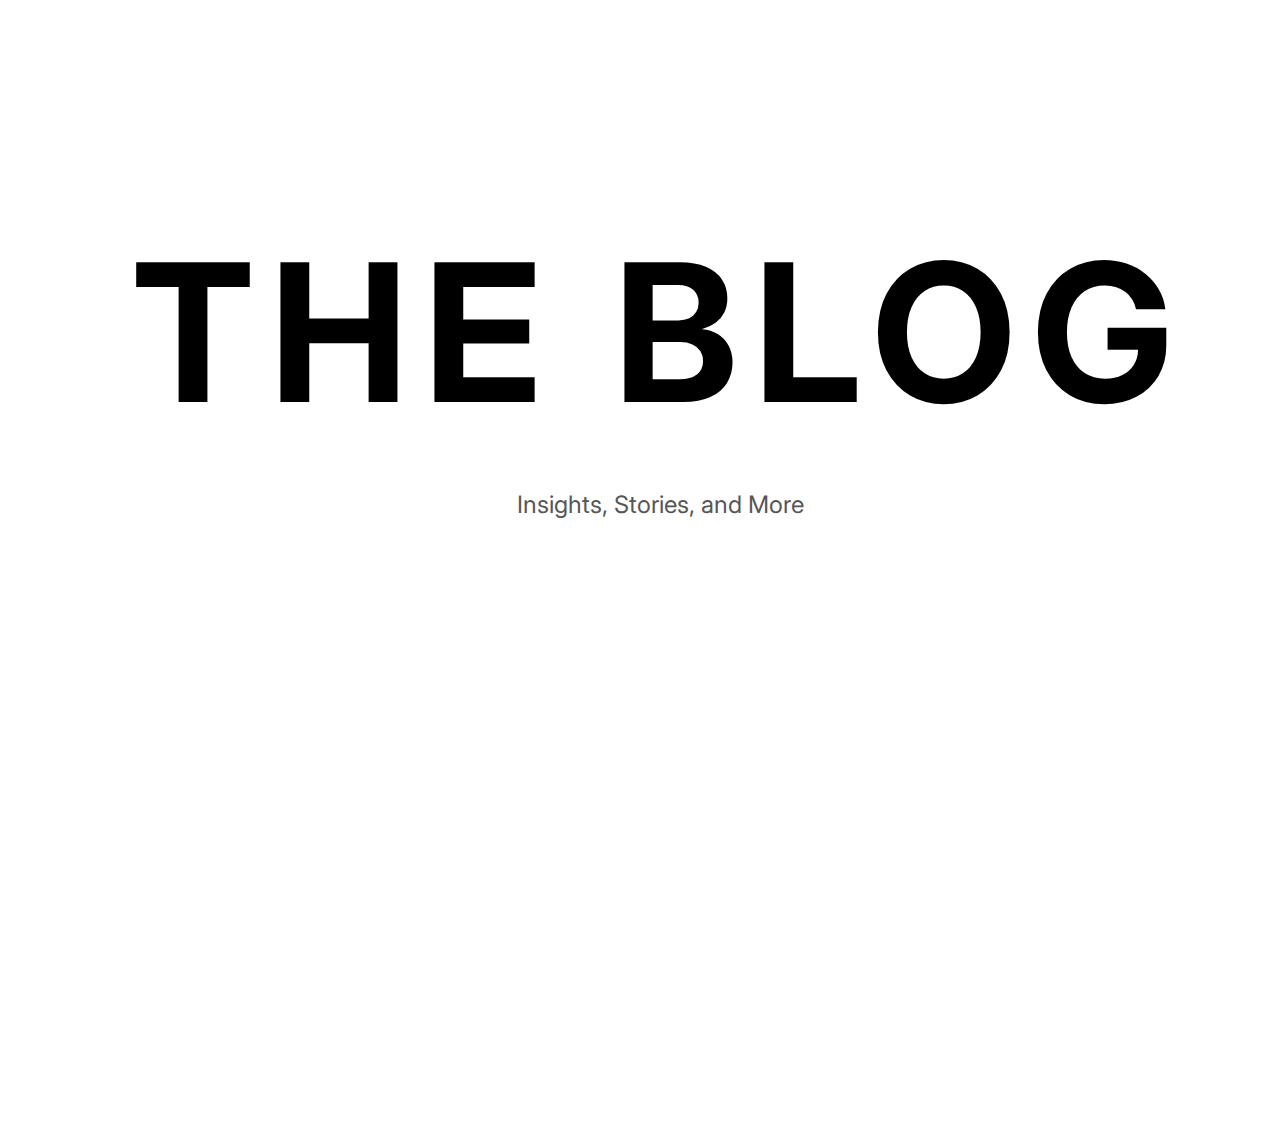
==== index.html @ 01e9813a "init" ====
<!DOCTYPE html>
<html lang="en">
<head>
  <meta charset="UTF-8" />
  <meta name="viewport" content="width=device-width, initial-scale=1.0" />
  <title>THE BLOG - Home</title>
  <link rel="stylesheet" href="styles.css" />
  <!-- Import Google Fonts -->
  <link href="https://fonts.googleapis.com/css2?family=Roboto:wght@400;700&family=Roboto+Slab:wght@400;700&display=swap" rel="stylesheet" />
  <style>
    /* Lazy reveal effect for posts, section headers, and the secondary title */
    .post, .section-title, .secondary {
      opacity: 0;
      transform: translateY(20px);
      transition: opacity 0.6s ease-out, transform 0.6s ease-out;
    }
    .post.visible, .section-title.visible, .secondary.visible {
      opacity: 1;
      transform: translateY(0);
    }
    
    /* Arrow button styling (now static positioning) */
    #scrollArrow {
      display: block;
      margin: 20px auto 0;
      background: transparent;
      border: none;
      font-size: 3rem;
      cursor: pointer;
      opacity: 0;
      transition: opacity 0.6s ease-out, transform 0.3s ease;
    }
    #scrollArrow.visible {
      opacity: 1;
    }
  </style>
</head>
<body>
  <!-- Global Header Container -->
  <div id="global-header"></div>

  <!-- Hero Section (styled externally) -->
  <section class="hero">
    <h1 class="hero-title">THE BLOG</h1>
    <p class="hero-subtitle">Insights, Stories, and More</p>
    <!-- Arrow button placed inside the hero so it appears below the subtitle -->
    <button id="scrollArrow" aria-label="Scroll Down">&#8595;</button>
  </section>
  
  <!-- Secondary Title -->
  <section id="second-title" class="container">
    <h1 class="secondary">THE BLOG</h1>
  </section>

  <!-- Main Content: Recent Posts -->
  <section id="posts" class="container">
    <h2 class="section-title">Recent Posts</h2>
    <div id="postsContainer"></div>
  </section>

  <script>
    document.addEventListener("DOMContentLoaded", function() {
      // Load global header from header.html
      function loadGlobalHeader() {
        fetch('header.html')
          .then(response => response.text())
          .then(data => {
            const container = document.getElementById('global-header');
            container.innerHTML = data;
            // Execute inline scripts in the loaded header.html
            const scripts = container.querySelectorAll("script");
            scripts.forEach(oldScript => {
              const newScript = document.createElement("script");
              if (oldScript.src) {
                newScript.src = oldScript.src;
              } else {
                newScript.textContent = oldScript.textContent;
              }
              document.head.appendChild(newScript);
              document.head.removeChild(newScript);
            });
          })
          .catch(error => console.error('Error loading header:', error));
      }
      loadGlobalHeader();

      // Fetch and display posts
      async function fetchPosts() {
        try {
          const response = await fetch('http://localhost:3000/api/posts');
          const data = await response.json();
          const container = document.getElementById('postsContainer');
          container.innerHTML = '';
          data.posts.forEach(post => {
            const postDiv = document.createElement('div');
            postDiv.className = 'post'; // Initially hidden via CSS
            postDiv.innerHTML = `
              <h3>${post.title}</h3>
              <p>${post.excerpt}</p>
              <p><em>${new Date(post.date).toLocaleString()}</em></p>
            `;
            container.appendChild(postDiv);
          });
          observeElements();
        } catch (error) {
          console.error('Error fetching posts:', error);
        }
      }
      fetchPosts();

      // Intersection Observer for lazy reveal on posts, section headers, and secondary title
      function observeElements() {
        const animatedElements = document.querySelectorAll('.post, .section-title, .secondary');
        const observer = new IntersectionObserver((entries) => {
          entries.forEach(entry => {
            if (entry.isIntersecting) {
              entry.target.classList.add('visible');
            } else {
              entry.target.classList.remove('visible');
            }
          });
        }, { threshold: 0.2 });
        animatedElements.forEach(element => observer.observe(element));
      }

      // After 2 seconds, reveal the arrow button
      setTimeout(() => {
        const arrow = document.getElementById('scrollArrow');
        if (arrow) {
          arrow.classList.add('visible');
        } else {
          console.error("Scroll arrow element not found!");
        }
      }, 2000);

      // When the arrow is clicked, scroll smoothly to the secondary title
      document.getElementById('scrollArrow').addEventListener('click', () => {
        const target = document.getElementById('second-title');
        if (target) {
          target.scrollIntoView({ behavior: 'smooth' });
        }
      });
    });
  </script>
</body>
</html>
---- styles.css ----
@import url('https://fonts.googleapis.com/css2?family=Inter:wght@400;600;700&display=swap');



/* CSS Reset (simple version) */
* {
    margin: 0;
    padding: 0;
    box-sizing: border-box;
  }
  
  /* Global typography */
  body {
    font-family: 'Inter', sans-serif; 
    line-height: 1.6;
    background-color: #ffffff;
    color: #333;
    padding: 20px;
  }

  .hero {
    width: 100vw;
    height: 100vh;
    margin: 0;
    display: flex;
    justify-content: center;
    align-items: center;
    text-align: center;
    flex-direction: column;
  }
  
  .hero-title {
    font-size: 15vw; /* Large font size */
    font-weight: bold;
    text-transform: uppercase; /* Make it all caps */
    letter-spacing: 1rem; /* Add spacing between letters */
    color: #000000
  }
  
  .hero-subtitle {
    margin: 0;
    font-size: 1.5rem;
    color: rgb(86, 86, 86);
    margin-top: 0px;
    height: 20vh;
    width: 100vw;
    text-align: center;
    align-items: center;
    justify-content: center;
   
  }
  
  /* Headings */

  h1.secondary{
    text-align: center;
    font-size: 6rem;
  }
  h1 {
    font-family: 'Inter', serif; /* A different font for headings if desired */
    margin-bottom: 0;
    font-size: 4vw;
  }
  h2, h3, h4, h5, h6 {
    font-family: 'Inter', serif; /* A different font for headings if desired */
    margin-bottom: 1rem;
  }
  
  /* Links */
  a {
    color: #007BFF;
    text-decoration: none;
  }
  a:hover {
    text-decoration: underline;
  }
  
  /* Navigation */
  header {
    display: flex;
    justify-content: space-between;
    align-items: center;
    margin-bottom: 2rem;
  }
  
  /* Containers */
  .container {
    max-width: 1200px;
    margin: 0 auto;
  }
  
  /* Utility Classes */
  .hidden {
    display: none;
  }
  
  /* Buttons */
  button {
    padding: 10px 20px;
    background: #007bff;
    border: none;
    border-radius: 4px;
    color: #000000;
    cursor: pointer;
  }
  button:hover {
    background: #b80404;
  }
  
  #scrollArrow {
  /* No fixed positioning—let it flow naturally */
  display: block;
  margin: 20px auto 0; /* Centered horizontally below its container */
  background: transparent;
  border: none;
  font-size: 3rem;
  cursor: pointer;
  opacity: 0;
  transition: opacity 0.6s ease-out, transform 0.3s ease;
  
    /* Appearance */
    background: transparent; /* or choose a color like #007BFF */
    border: none; /* you could add a border if desired */
    font-size: 3rem; /* controls the size of the arrow icon */
    color: #007bff; /* changes the arrow's color */
  
    /* Spacing & Interactivity */
    padding: 10px;
    cursor: pointer;
    opacity: 0; /* initially hidden */
    transition: opacity 0.6s ease-out, transform 0.3s ease;
  }
  
  /* When the arrow is visible (after 2 seconds, for example) */
  #scrollArrow.visible {
    opacity: 1;
  }
  
  /* Hover Effect */
  #scrollArrow:hover {
    transform: translateY(-10%) scale(1.1); /* slightly enlarge on hover */
    color: #b30000; /* change color on hover */
  }
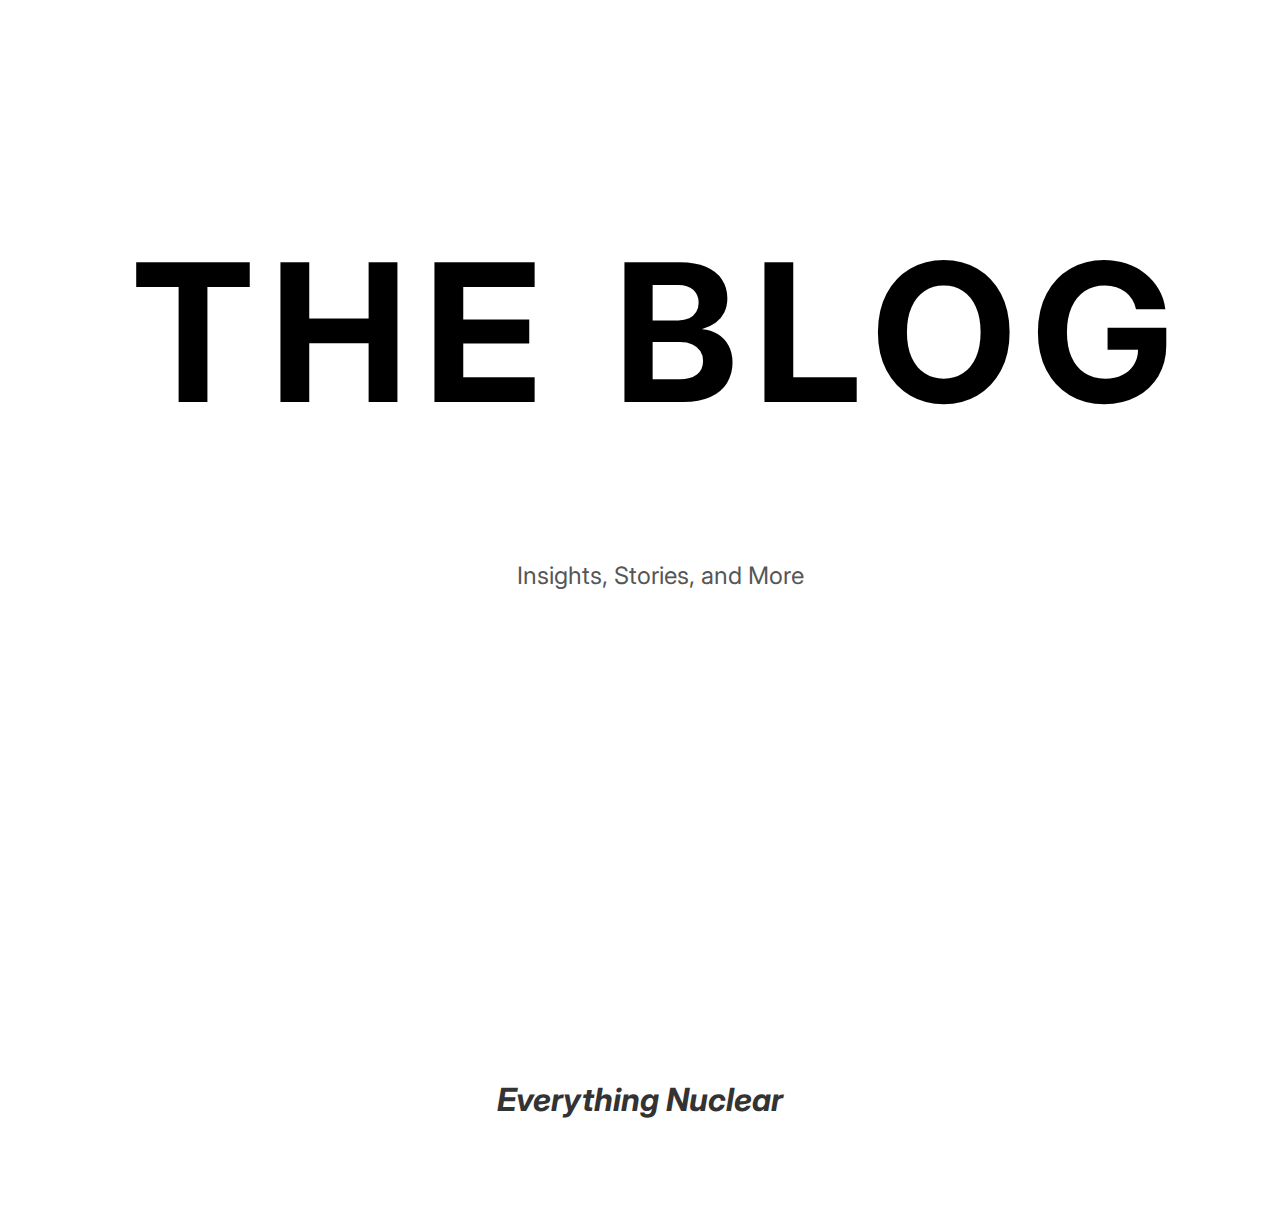
==== commit 9c1522c0: "update mode change" ====
--- a/index.html
+++ b/index.html
@@ -19,7 +19,7 @@
       transform: translateY(0);
     }
     
-    /* Arrow button styling (now static positioning) */
+    /* Arrow button styling (static positioning) */
     #scrollArrow {
       display: block;
       margin: 20px auto 0;
@@ -50,6 +50,7 @@
   <!-- Secondary Title -->
   <section id="second-title" class="container">
     <h1 class="secondary">THE BLOG</h1>
+    <h2 class="mode">Everything Nuclear</h2>
   </section>
 
   <!-- Main Content: Recent Posts -->
@@ -84,16 +85,17 @@
       }
       loadGlobalHeader();
 
-      // Fetch and display posts
+      // Fetch and display posts from the backend
       async function fetchPosts() {
         try {
-          const response = await fetch('http://localhost:3000/api/posts');
+          // Update this fetch URL to match your backend route for posts:
+          const response = await fetch('https://blog-back-end-sprh.onrender.com/api/posts');
           const data = await response.json();
           const container = document.getElementById('postsContainer');
           container.innerHTML = '';
           data.posts.forEach(post => {
             const postDiv = document.createElement('div');
-            postDiv.className = 'post'; // Initially hidden via CSS
+            postDiv.className = 'post'; // Initially hidden due to CSS
             postDiv.innerHTML = `
               <h3>${post.title}</h3>
               <p>${post.excerpt}</p>
@@ -142,5 +144,6 @@
       });
     });
   </script>
+
 </body>
 </html>
--- a/styles.css
+++ b/styles.css
@@ -1,144 +1,213 @@
 @import url('https://fonts.googleapis.com/css2?family=Inter:wght@400;600;700&display=swap');
-
-
 
 /* CSS Reset (simple version) */
 * {
-    margin: 0;
-    padding: 0;
-    box-sizing: border-box;
-  }
-  
-  /* Global typography */
-  body {
-    font-family: 'Inter', sans-serif; 
-    line-height: 1.6;
-    background-color: #ffffff;
-    color: #333;
-    padding: 20px;
-  }
-
-  .hero {
-    width: 100vw;
-    height: 100vh;
-    margin: 0;
-    display: flex;
-    justify-content: center;
-    align-items: center;
-    text-align: center;
-    flex-direction: column;
-  }
-  
-  .hero-title {
-    font-size: 15vw; /* Large font size */
-    font-weight: bold;
-    text-transform: uppercase; /* Make it all caps */
-    letter-spacing: 1rem; /* Add spacing between letters */
-    color: #000000
-  }
-  
-  .hero-subtitle {
-    margin: 0;
-    font-size: 1.5rem;
-    color: rgb(86, 86, 86);
-    margin-top: 0px;
-    height: 20vh;
-    width: 100vw;
-    text-align: center;
-    align-items: center;
-    justify-content: center;
-   
-  }
-  
-  /* Headings */
-
-  h1.secondary{
-    text-align: center;
-    font-size: 6rem;
-  }
-  h1 {
-    font-family: 'Inter', serif; /* A different font for headings if desired */
-    margin-bottom: 0;
-    font-size: 4vw;
-  }
-  h2, h3, h4, h5, h6 {
-    font-family: 'Inter', serif; /* A different font for headings if desired */
-    margin-bottom: 1rem;
-  }
-  
-  /* Links */
-  a {
-    color: #007BFF;
-    text-decoration: none;
-  }
-  a:hover {
-    text-decoration: underline;
-  }
-  
-  /* Navigation */
-  header {
-    display: flex;
-    justify-content: space-between;
-    align-items: center;
-    margin-bottom: 2rem;
-  }
-  
-  /* Containers */
-  .container {
-    max-width: 1200px;
-    margin: 0 auto;
-  }
-  
-  /* Utility Classes */
-  .hidden {
-    display: none;
-  }
-  
-  /* Buttons */
-  button {
-    padding: 10px 20px;
-    background: #007bff;
-    border: none;
-    border-radius: 4px;
-    color: #000000;
-    cursor: pointer;
-  }
-  button:hover {
-    background: #b80404;
-  }
-  
-  #scrollArrow {
-  /* No fixed positioning—let it flow naturally */
+  margin: 0;
+  padding: 0;
+  box-sizing: border-box;
+}
+
+/* Global Typography */
+body {
+  font-family: 'Inter', sans-serif;
+  line-height: 1.6;
+  background-color: #ffffff;
+  color: #333;
+  padding: 20px;
+}
+
+/* Dark Mode Overrides */
+body.dark-mode {
+  background-color: #000000;
+  color: white;
+}
+body.dark-mode a {
+  color: #007BFF; /* Adjust if needed */
+}
+
+/* Hero Section */
+.hero {
+  width: 100vw;
+  height: 100vh;
+  margin: 0;
+  display: flex;
+  justify-content: center;
+  align-items: center;
+  text-align: center;
+  flex-direction: column;
+}
+.hero-title {
+  font-size: 15vw; /* Large font size */
+  font-weight: bold;
+  text-transform: uppercase;
+  letter-spacing: 1rem;
+  color: #000000;
+}
+.hero-subtitle {
+  margin: 0;
+  font-size: 1.5rem;
+  color: rgb(86, 86, 86);
+  margin-top: 0;
+  height: 20vh;
+  width: 100vw;
+  text-align: center;
+  display: flex;
+  align-items: center;
+  justify-content: center;
+}
+
+/* Headings */
+h1.secondary {
+  text-align: center;
+  font-size: 6rem;
+}
+
+h1 {
+  font-family: 'Inter', serif;
+  margin-bottom: 0;
+  font-size: 4vw;
+}
+h2, h3, h4, h5, h6 {
+  font-family: 'Inter', serif;
+  margin-bottom: 1rem;
+}
+h2.mode {
+  text-align: center;
+  font-size: 2rem;
+  font-style: italic;
+}
+
+/* Links */
+a {
+  color: #007BFF;
+  text-decoration: none;
+}
+a:hover {
+  text-decoration: underline;
+}
+
+/* Navigation (Global header) */
+header {
+  display: flex;
+  justify-content: space-between;
+  align-items: center;
+  margin-bottom: 2rem;
+}
+/* Header-specific styles */
+#siteHeader {
+  position: fixed;
+  top: 0;
+  left: 0;
+  width: 100%;
+  z-index: 1000;
+  transform: translateY(-100%);
+  transition: transform 0.3s ease-out;
+}
+#siteHeader.visible {
+  transform: translateY(0);
+}
+.header-container {
+  display: flex;
+  justify-content: space-between;
+  align-items: center;
+  padding: 10px 20px;
+  width: 100%;
+}
+.blog-title {
+  font-size: 2rem;
+  font-weight: bold;
+}
+#globalNav {
+  display: flex;
+  gap: 15px;
+  align-items: center;
+}
+/* Apply same styles to both anchor and button elements in the nav */
+#globalNav a.nav-link,
+#globalNav button.nav-link {
+  padding: 8px 12px;
+  text-decoration: none;
+  color: #030303;
+  font-weight: 500;
+  display: flex;
+  align-items: center;
+  background: transparent;
+  border: none;
+  cursor: pointer;
+}
+#globalNav a.nav-link:hover,
+#globalNav button.nav-link:hover {
+  background-color: #f2f2f2;
+  border-radius: 4px;
+}
+
+/* Containers */
+.container {
+  max-width: 1200px;
+  margin: 0 auto;
+}
+
+/* Utility Classes */
+.hidden {
+  display: none;
+}
+
+/* Buttons (Global) */
+button {
+  padding: 10px 20px;
+  background: #007bff;
+  border: none;
+  border-radius: 4px;
+  color: #000000;
+  cursor: pointer;
+}
+button:hover {
+  background: #b80404;
+}
+
+/* Scroll Arrow */
+#scrollArrow {
   display: block;
-  margin: 20px auto 0; /* Centered horizontally below its container */
+  margin: 20px auto 0; /* Centered below its container */
   background: transparent;
   border: none;
   font-size: 3rem;
   cursor: pointer;
   opacity: 0;
   transition: opacity 0.6s ease-out, transform 0.3s ease;
-  
-    /* Appearance */
-    background: transparent; /* or choose a color like #007BFF */
-    border: none; /* you could add a border if desired */
-    font-size: 3rem; /* controls the size of the arrow icon */
-    color: #007bff; /* changes the arrow's color */
-  
-    /* Spacing & Interactivity */
-    padding: 10px;
-    cursor: pointer;
-    opacity: 0; /* initially hidden */
-    transition: opacity 0.6s ease-out, transform 0.3s ease;
-  }
-  
-  /* When the arrow is visible (after 2 seconds, for example) */
-  #scrollArrow.visible {
-    opacity: 1;
-  }
-  
-  /* Hover Effect */
-  #scrollArrow:hover {
-    transform: translateY(-10%) scale(1.1); /* slightly enlarge on hover */
-    color: #b30000; /* change color on hover */
-  }
-  +  color: #007bff;
+}
+#scrollArrow.visible {
+  opacity: 1;
+}
+#scrollArrow:hover {
+  transform: translateY(-10%) scale(1.1);
+  color: #b30000;
+}
+
+/* Dark Mode Specific Overrides */
+.dark-mode {
+  background-color: #000000;
+  color: white;
+}
+.dark-mode .hero-title {
+  color: white;
+}
+.dark-mode .hero-subtitle {
+  color: #cccccc;
+}
+.dark-mode header {
+  background-color: #000;
+}
+.dark-mode .blog-title {
+  color: white;
+}
+.dark-mode #globalNav a.nav-link,
+.dark-mode #globalNav button.nav-link {
+  color: white;
+}
+.dark-mode #globalNav a.nav-link:hover,
+.dark-mode #globalNav button.nav-link:hover {
+  background-color: #333;
+}
+
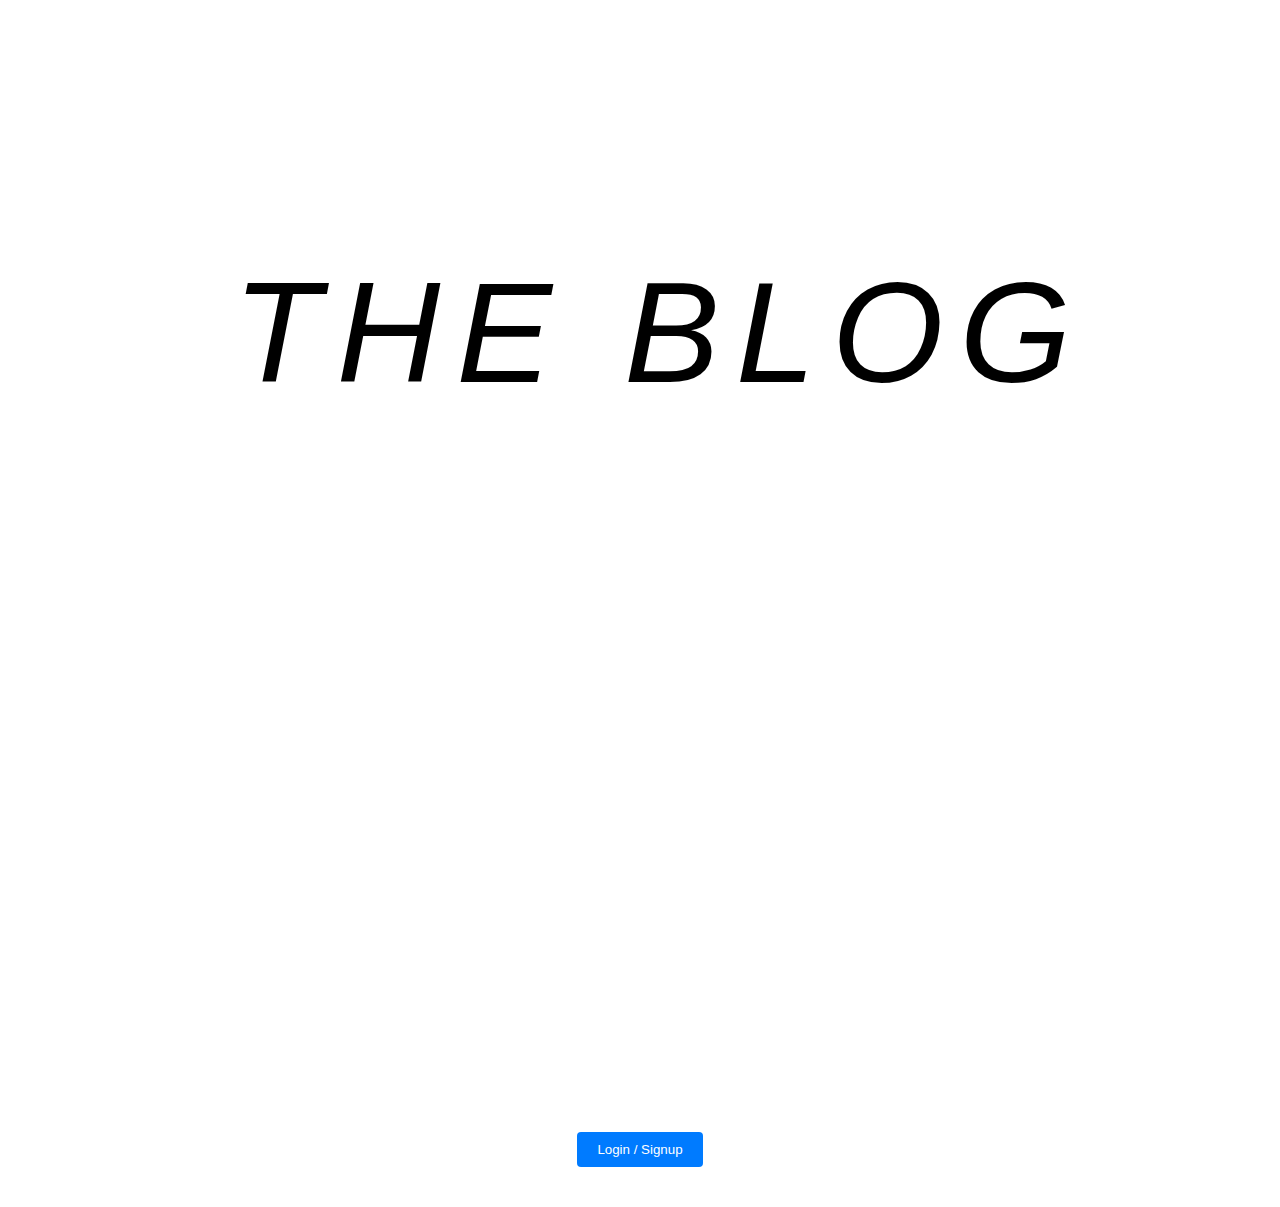
==== commit 4bb56885: "some cool stuff" ====
--- a/index.html
+++ b/index.html
@@ -5,145 +5,169 @@
   <meta name="viewport" content="width=device-width, initial-scale=1.0" />
   <title>THE BLOG - Home</title>
   <link rel="stylesheet" href="styles.css" />
-  <!-- Import Google Fonts -->
-  <link href="https://fonts.googleapis.com/css2?family=Roboto:wght@400;700&family=Roboto+Slab:wght@400;700&display=swap" rel="stylesheet" />
-  <style>
-    /* Lazy reveal effect for posts, section headers, and the secondary title */
-    .post, .section-title, .secondary {
-      opacity: 0;
-      transform: translateY(20px);
-      transition: opacity 0.6s ease-out, transform 0.6s ease-out;
-    }
-    .post.visible, .section-title.visible, .secondary.visible {
-      opacity: 1;
-      transform: translateY(0);
-    }
-    
-    /* Arrow button styling (static positioning) */
-    #scrollArrow {
-      display: block;
-      margin: 20px auto 0;
-      background: transparent;
-      border: none;
-      font-size: 3rem;
-      cursor: pointer;
-      opacity: 0;
-      transition: opacity 0.6s ease-out, transform 0.3s ease;
-    }
-    #scrollArrow.visible {
-      opacity: 1;
-    }
-  </style>
+  <!-- Import Google Fonts and other necessary links -->
 </head>
 <body>
-  <!-- Global Header Container -->
+  <!-- Global Header Container (loaded via header.html) -->
   <div id="global-header"></div>
 
-  <!-- Hero Section (styled externally) -->
+  <!-- Hero Section -->
   <section class="hero">
     <h1 class="hero-title">THE BLOG</h1>
     <p class="hero-subtitle">Insights, Stories, and More</p>
-    <!-- Arrow button placed inside the hero so it appears below the subtitle -->
     <button id="scrollArrow" aria-label="Scroll Down">&#8595;</button>
   </section>
   
-  <!-- Secondary Title -->
+  <!-- Secondary Title and Content -->
   <section id="second-title" class="container">
     <h1 class="secondary">THE BLOG</h1>
-    <h2 class="mode">Everything Nuclear</h2>
   </section>
-
-  <!-- Main Content: Recent Posts -->
+  
   <section id="posts" class="container">
     <h2 class="section-title">Recent Posts</h2>
     <div id="postsContainer"></div>
   </section>
 
+  <!-- Modal for Login/Signup -->
+  <div id="loginModal" class="modal">
+    <div class="modal-content">
+      <span id="closeModal" class="close">&times;</span>
+      <h2>Login / Signup</h2>
+      <div class="auth-forms">
+        <!-- Signup Form -->
+        <section class="modal-section">
+          <h3 class="form-title">Sign Up</h3>
+          <form id="signupForm">
+            <label for="signupUsername">Username:</label>
+            <input type="text" id="signupUsername" required />
+            <label for="signupEmail">Email:</label>
+            <input type="email" id="signupEmail" required />
+            <label for="signupPassword">Password:</label>
+            <input type="password" id="signupPassword" required />
+            <button type="submit">Sign Up</button>
+          </form>
+        </section>
+        <!-- Login Form -->
+        <section class="modal-section">
+          <h3 class="form-title">Login</h3>
+          <form id="loginForm">
+            <label for="loginUsername">Username:</label>
+            <input type="text" id="loginUsername" required />
+            <label for="loginPassword">Password:</label>
+            <input type="password" id="loginPassword" required />
+            <button type="submit">Login</button>
+          </form>
+        </section>
+      </div>
+    </div>
+  </div>
+
+  <!-- Optional: Button to trigger modal (if not already in header) -->
+  <button id="openModalBtn">Login / Signup</button>
+
+  <script src="scripts.js"></script>
   <script>
-    document.addEventListener("DOMContentLoaded", function() {
-      // Load global header from header.html
-      function loadGlobalHeader() {
-        fetch('header.html')
-          .then(response => response.text())
-          .then(data => {
-            const container = document.getElementById('global-header');
-            container.innerHTML = data;
-            // Execute inline scripts in the loaded header.html
-            const scripts = container.querySelectorAll("script");
-            scripts.forEach(oldScript => {
-              const newScript = document.createElement("script");
-              if (oldScript.src) {
-                newScript.src = oldScript.src;
-              } else {
-                newScript.textContent = oldScript.textContent;
-              }
-              document.head.appendChild(newScript);
-              document.head.removeChild(newScript);
-            });
-          })
-          .catch(error => console.error('Error loading header:', error));
+    // --- Header Loading ---
+    function loadGlobalHeader() {
+      fetch('header.html')
+        .then(response => response.text())
+        .then(data => {
+          const container = document.getElementById('global-header');
+          container.innerHTML = data;
+          // Execute inline scripts from header.html
+          const scripts = container.querySelectorAll("script");
+          scripts.forEach(oldScript => {
+            const newScript = document.createElement("script");
+            if (oldScript.src) {
+              newScript.src = oldScript.src;
+            } else {
+              newScript.textContent = oldScript.textContent;
+            }
+            document.head.appendChild(newScript);
+            document.head.removeChild(newScript);
+          });
+        })
+        .catch(error => console.error('Error loading header:', error));
+    }
+    loadGlobalHeader();
+
+    // --- Modal Functionality ---
+    const modal = document.getElementById("loginModal");
+    const openModalBtn = document.getElementById("openModalBtn");
+    const closeModal = document.getElementById("closeModal");
+
+    // Open modal when the button is clicked
+    openModalBtn.addEventListener("click", () => {
+      modal.style.display = "block";
+    });
+
+    // Close modal when the close button is clicked
+    closeModal.addEventListener("click", () => {
+      modal.style.display = "none";
+    });
+
+    // Close modal when clicking outside the modal content
+    window.addEventListener("click", (e) => {
+      if (e.target === modal) {
+        modal.style.display = "none";
       }
-      loadGlobalHeader();
+    });
 
-      // Fetch and display posts from the backend
-      async function fetchPosts() {
-        try {
-          // Update this fetch URL to match your backend route for posts:
-          const response = await fetch('https://blog-back-end-sprh.onrender.com/api/posts');
-          const data = await response.json();
-          const container = document.getElementById('postsContainer');
-          container.innerHTML = '';
-          data.posts.forEach(post => {
-            const postDiv = document.createElement('div');
-            postDiv.className = 'post'; // Initially hidden due to CSS
-            postDiv.innerHTML = `
-              <h3>${post.title}</h3>
-              <p>${post.excerpt}</p>
-              <p><em>${new Date(post.date).toLocaleString()}</em></p>
-            `;
-            container.appendChild(postDiv);
-          });
-          observeElements();
-        } catch (error) {
-          console.error('Error fetching posts:', error);
+    // --- Signup Form Handler ---
+    document.getElementById('signupForm').addEventListener('submit', async (e) => {
+      e.preventDefault();
+      const username = document.getElementById('signupUsername').value;
+      const email = document.getElementById('signupEmail').value;
+      const password = document.getElementById('signupPassword').value;
+
+      try {
+        const res = await fetch('https://blog-back-end-sprh.onrender.com/api/signup', {
+          method: 'POST',
+          headers: { 'Content-Type': 'application/json' },
+          body: JSON.stringify({ username, email, password })
+        });
+        const data = await res.json();
+        alert(data.message || 'Signup successful!');
+        // Optionally, close the modal after signup
+        modal.style.display = "none";
+      } catch (error) {
+        console.error('Signup error:', error);
+        alert('Signup failed!');
+      }
+    });
+
+    // --- Login Form Handler with Dynamic Header Update ---
+    document.getElementById('loginForm').addEventListener('submit', async (e) => {
+      e.preventDefault();
+      const username = document.getElementById('loginUsername').value;
+      const password = document.getElementById('loginPassword').value;
+
+      try {
+        const res = await fetch('https://blog-back-end-sprh.onrender.com/api/login', {
+          method: 'POST',
+          headers: { 'Content-Type': 'application/json' },
+          body: JSON.stringify({ username, password })
+        });
+        const data = await res.json();
+        if (data.token) {
+          localStorage.setItem('token', data.token);
+          alert('Login successful!');
+          // Dynamically update the header auth links
+          if (typeof setAuthLinks === "function") {
+            setAuthLinks();
+          }
+          // Close the modal after login
+          modal.style.display = "none";
+          // Optionally, redirect to index if needed:
+          window.location.href = 'index.html';
+        } else {
+          alert(data.error || 'Login failed!');
         }
+      } catch (error) {
+        console.error('Login error:', error);
+        alert('Login failed!');
       }
-      fetchPosts();
-
-      // Intersection Observer for lazy reveal on posts, section headers, and secondary title
-      function observeElements() {
-        const animatedElements = document.querySelectorAll('.post, .section-title, .secondary');
-        const observer = new IntersectionObserver((entries) => {
-          entries.forEach(entry => {
-            if (entry.isIntersecting) {
-              entry.target.classList.add('visible');
-            } else {
-              entry.target.classList.remove('visible');
-            }
-          });
-        }, { threshold: 0.2 });
-        animatedElements.forEach(element => observer.observe(element));
-      }
-
-      // After 2 seconds, reveal the arrow button
-      setTimeout(() => {
-        const arrow = document.getElementById('scrollArrow');
-        if (arrow) {
-          arrow.classList.add('visible');
-        } else {
-          console.error("Scroll arrow element not found!");
-        }
-      }, 2000);
-
-      // When the arrow is clicked, scroll smoothly to the secondary title
-      document.getElementById('scrollArrow').addEventListener('click', () => {
-        const target = document.getElementById('second-title');
-        if (target) {
-          target.scrollIntoView({ behavior: 'smooth' });
-        }
-      });
     });
   </script>
-
 </body>
 </html>
--- a/styles.css
+++ b/styles.css
@@ -22,7 +22,18 @@
   color: white;
 }
 body.dark-mode a {
-  color: #007BFF; /* Adjust if needed */
+  color: #007BFF;
+}
+
+/* Lazy Reveal Effects */
+.post, .section-title, .secondary, .hero-subtitle {
+  opacity: 0;
+  transform: translateY(20px);
+  transition: opacity 0.6s ease-out, transform 0.6s ease-out;
+}
+.post.visible, .section-title.visible, .secondary.visible, .hero-subtitle.visible {
+  opacity: 1;
+  transform: translateY(0);
 }
 
 /* Hero Section */
@@ -44,29 +55,25 @@
   color: #000000;
 }
 .hero-subtitle {
-  margin: 0;
   font-size: 1.5rem;
   color: rgb(86, 86, 86);
-  margin-top: 0;
   height: 20vh;
   width: 100vw;
-  text-align: center;
   display: flex;
   align-items: center;
   justify-content: center;
 }
 
 /* Headings */
-h1.secondary {
-  text-align: center;
-  font-size: 6rem;
-}
-
 h1 {
   font-family: 'Inter', serif;
   margin-bottom: 0;
   font-size: 4vw;
 }
+h1.secondary {
+  text-align: center;
+  font-size: 6rem;
+}
 h2, h3, h4, h5, h6 {
   font-family: 'Inter', serif;
   margin-bottom: 1rem;
@@ -86,7 +93,7 @@
   text-decoration: underline;
 }
 
-/* Navigation (Global header) */
+/* Navigation (Global Header) */
 header {
   display: flex;
   justify-content: space-between;
@@ -122,7 +129,7 @@
   gap: 15px;
   align-items: center;
 }
-/* Apply same styles to both anchor and button elements in the nav */
+/* Apply same styles to nav links and nav buttons */
 #globalNav a.nav-link,
 #globalNav button.nav-link {
   padding: 8px 12px;
@@ -152,16 +159,47 @@
   display: none;
 }
 
-/* Buttons (Global) */
+/* Global Button Styling */
 button {
   padding: 10px 20px;
-  background: #007bff;
+  background: #007BFF;
   border: none;
   border-radius: 4px;
   color: #000000;
   cursor: pointer;
 }
 button:hover {
+  background: #b80404;
+}
+
+/* Form Styling for Auth Pages */
+form {
+  border: 1px solid #ddd;
+  padding: 20px;
+  margin-bottom: 20px;
+  border-radius: 4px;
+}
+form label {
+  display: block;
+  margin: 10px 0 5px;
+}
+form input,
+form textarea {
+  width: 100%;
+  padding: 8px;
+  margin-bottom: 10px;
+  border: 1px solid #ccc;
+  border-radius: 4px;
+}
+form button {
+  padding: 10px 20px;
+  background: #007BFF;
+  color: #fff;
+  border: none;
+  border-radius: 4px;
+  cursor: pointer;
+}
+form button:hover {
   background: #b80404;
 }
 
@@ -175,7 +213,7 @@
   cursor: pointer;
   opacity: 0;
   transition: opacity 0.6s ease-out, transform 0.3s ease;
-  color: #007bff;
+  color: #007BFF;
 }
 #scrollArrow.visible {
   opacity: 1;
@@ -211,3 +249,159 @@
   background-color: #333;
 }
 
+
+/* Auth Page Styling */
+.auth-container {
+  max-width: 600px;
+  margin: 40px auto;
+  padding: 40px 20px;
+  background-color: #f9f9f9;
+  border-radius: 8px;
+  box-shadow: 0 4px 8px rgba(0,0,0,0.1);
+}
+
+.auth-title {
+  text-align: center;
+  font-size: 2.5rem;
+  margin-bottom: 20px;
+  font-family: 'Inter', sans-serif;
+}
+
+.auth-forms {
+  display: flex;
+  flex-direction: column;
+  gap: 30px;
+}
+
+.form-title {
+  font-size: 1.75rem;
+  margin-bottom: 10px;
+  text-align: center;
+  font-family: 'Inter', serif;
+}
+
+/* Form Styling (overrides can be merged with your global form rules if desired) */
+form {
+  background: #ffffff;
+  padding: 20px;
+  border: 1px solid #ddd;
+  border-radius: 4px;
+}
+form label {
+  display: block;
+  margin: 10px 0 5px;
+}
+form input,
+form textarea {
+  width: 100%;
+  padding: 8px;
+  margin-bottom: 10px;
+  border: 1px solid #ccc;
+  border-radius: 4px;
+}
+form button {
+  width: 100%;
+  padding: 10px;
+  background: #007BFF;
+  border: none;
+  border-radius: 4px;
+  color: #fff;
+  font-size: 1rem;
+  cursor: pointer;
+}
+form button:hover {
+  background: #b80404;
+}
+
+/* Modal Background */
+.modal {
+  display: none; /* Hidden by default */
+  position: fixed;
+  z-index: 2000; /* Above your header and other content */
+  left: 0;
+  top: 0;
+  width: 100%;
+  height: 100%;
+  overflow: auto; /* Enable scroll if needed */
+  background-color: rgba(0, 0, 0, 0.5); /* Semi-transparent background */
+}
+
+/* Modal Content */
+.modal-content {
+  background-color: #f9f9f9;
+  margin: 10% auto; /* Centered in the viewport */
+  padding: 20px;
+  border: 1px solid #ddd;
+  border-radius: 8px;
+  max-width: 600px;
+}
+
+/* Close Button */
+.close {
+  color: #aaa;
+  float: right;
+  font-size: 28px;
+  font-weight: bold;
+  cursor: pointer;
+}
+.close:hover,
+.close:focus {
+  color: black;
+  text-decoration: none;
+}
+
+/* Modal Section Titles */
+.modal-section h3 {
+  text-align: center;
+  margin-bottom: 10px;
+}
+
+/* Reuse your form styling for the modal forms */
+form {
+  border: 1px solid #ddd;
+  padding: 20px;
+  margin-bottom: 20px;
+  border-radius: 4px;
+}
+form label {
+  display: block;
+  margin: 10px 0 5px;
+}
+form input,
+form textarea {
+  width: 100%;
+  padding: 8px;
+  margin-bottom: 10px;
+  border: 1px solid #ccc;
+  border-radius: 4px;
+}
+form button {
+  width: 100%;
+  padding: 10px;
+  background: #007BFF;
+  border: none;
+  border-radius: 4px;
+  color: #fff;
+  font-size: 1rem;
+  cursor: pointer;
+}
+form button:hover {
+  background: #b80404;
+}
+
+/* Optional: Styling for the button that triggers the modal */
+#openModalBtn {
+  display: block;
+  margin: 20px auto;
+  padding: 10px 20px;
+  background: #007BFF;
+  color: #fff;
+  border: none;
+  border-radius: 4px;
+  cursor: pointer;
+}
+#openModalBtn:hover {
+  background: #b80404;
+}
+
+
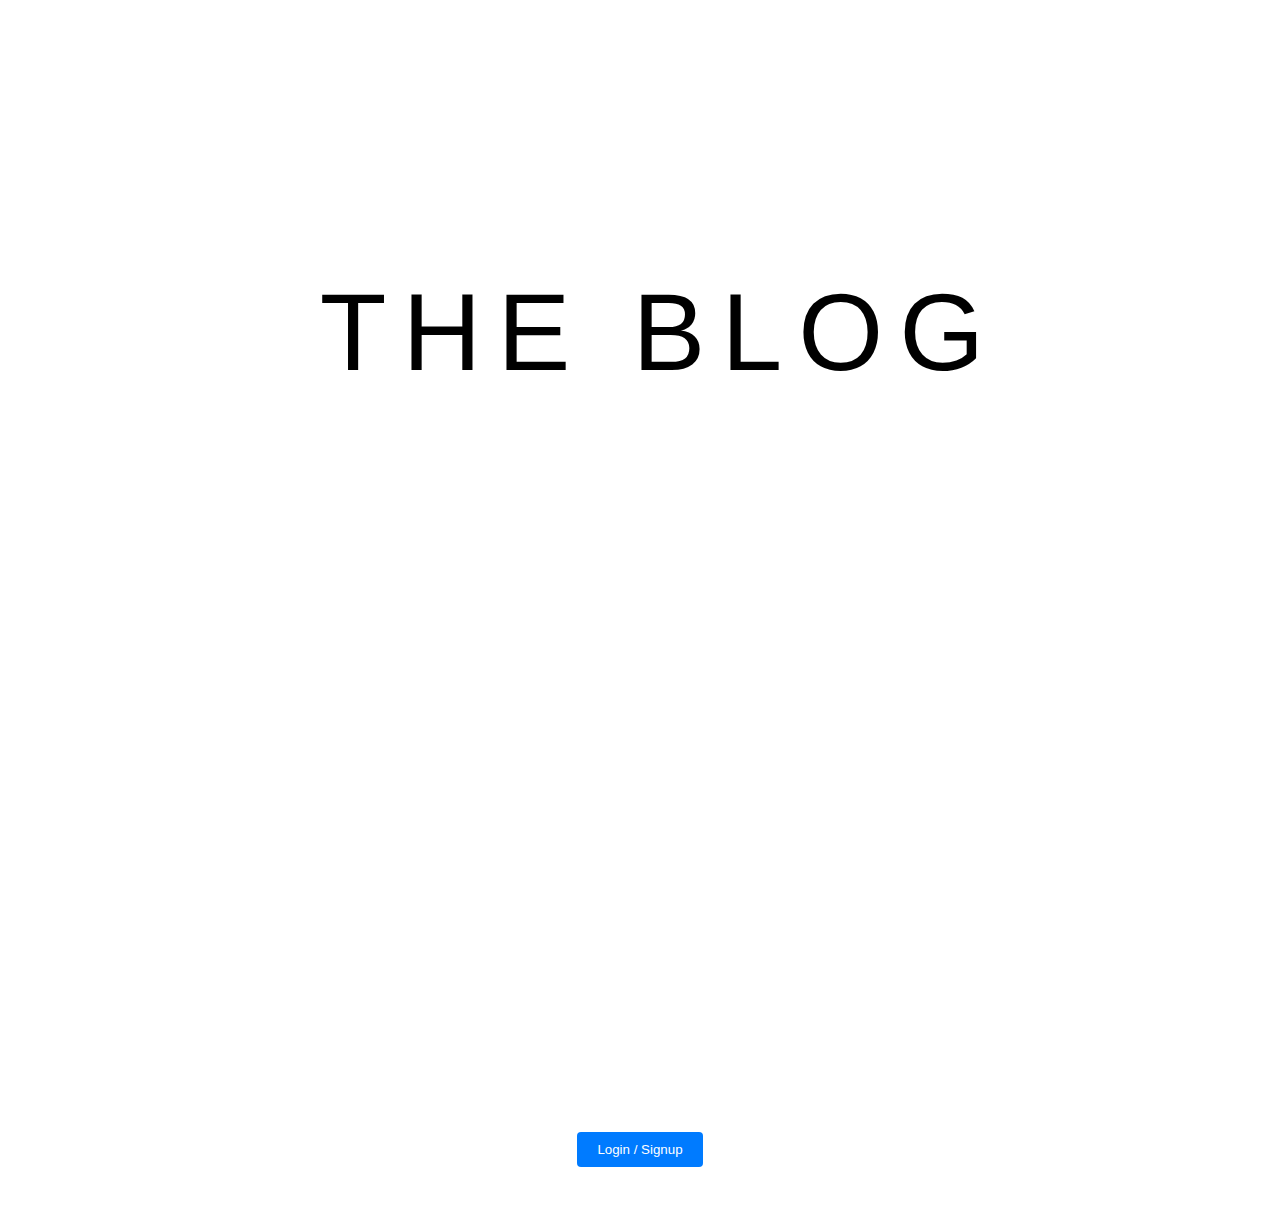
==== commit fc153988: "fixed the title animation" ====
--- a/index.html
+++ b/index.html
@@ -6,6 +6,9 @@
   <title>THE BLOG - Home</title>
   <link rel="stylesheet" href="styles.css" />
   <!-- Import Google Fonts and other necessary links -->
+  <link href="https://fonts.googleapis.com/css2?family=Bangers&family=Creepster&family=Freckle+Face&family=Gloria+Hallelujah&family=Pacifico&family=Chewy&family=Lobster&family=Indie+Flower&family=Permanent+Marker&family=Walter+Turncoat&family=Audiowide&family=Monoton&family=Orbitron&family=Rye&family=Black+Ops+One&family=Baloo+Bhai&family=Bungee&family=Caveat&family=Dancing+Script&family=Luckiest+Guy&family=Fredoka+One&family=Gugi&family=Knewave&family=Odibee+Sans&family=Righteous&family=Shadows+Into+Light&family=Staatliches&family=VT323&display=swap" rel="stylesheet">
+
+  <link href="https://fonts.googleapis.com/css2?family=Audiowide&family=Bangers&family=Bungee&family=Bungee+Hairline&family=Bungee+Inline&family=Bungee+Shade&family=Caveat&family=Creepster&family:Dancing+Script&family:Freckle+Face&family:Gloria+Hallelujah&family:Indie+Flower&family:Lobster&family:Montserrat&family:Orbitron&family:Press+Start+2P&family:Rye&family:Black+Ops+One&family:Baloo+Bhai&family:Chewy&family:Knewave&family:Odibee+Sans&family:Righteous&family:Shadows+Into+Light&family:Staatliches&family:VT323&display=swap" rel="stylesheet">
 </head>
 <body>
   <!-- Global Header Container (loaded via header.html) -->
